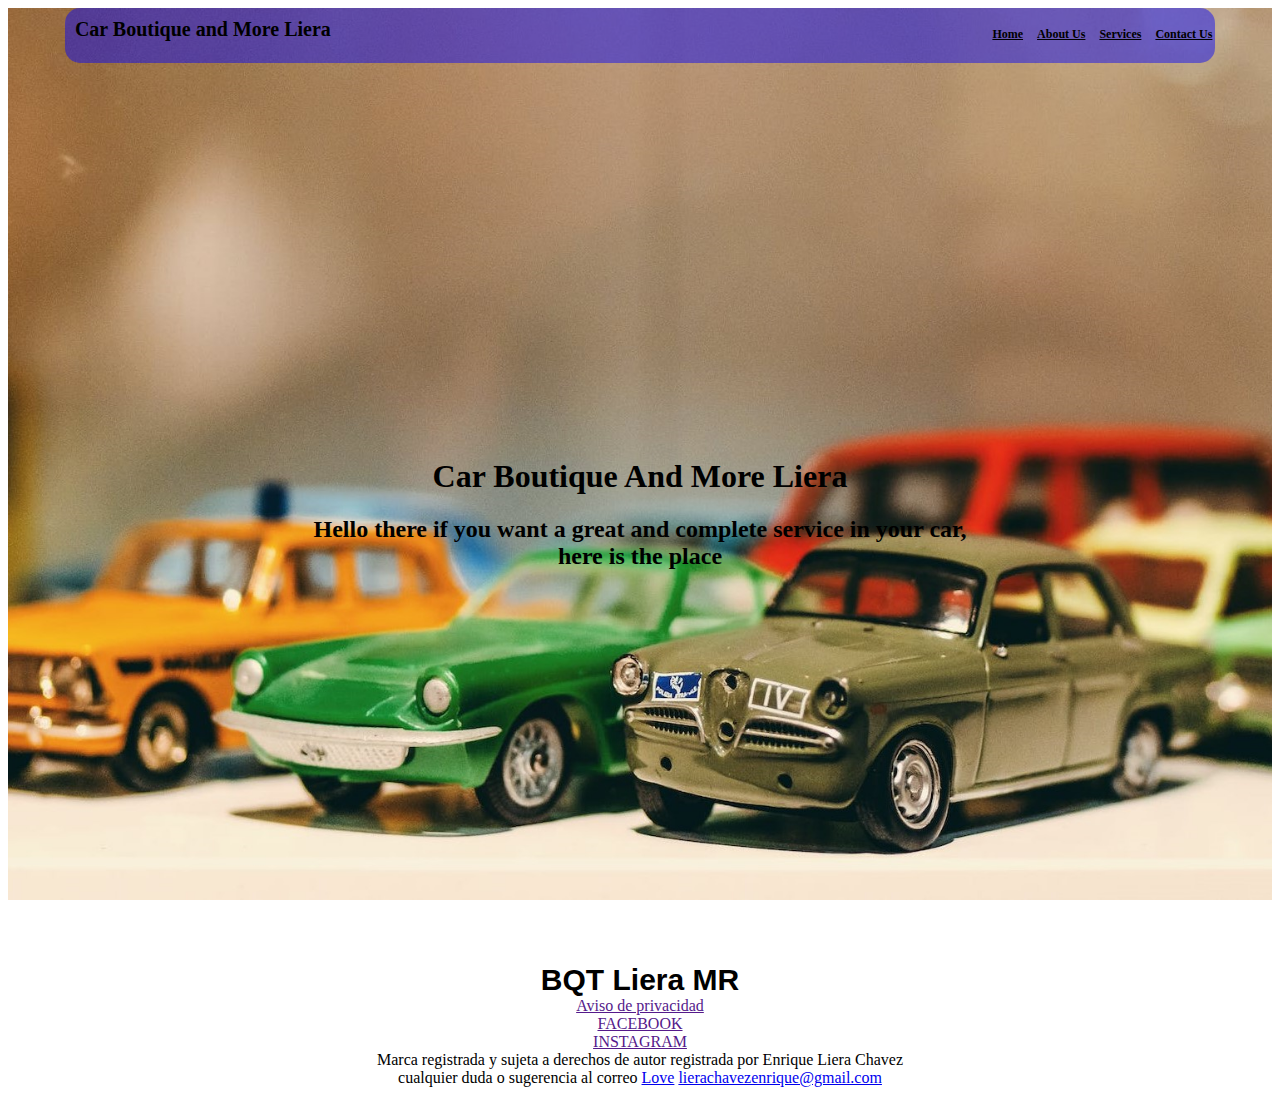
==== Car-Boutique-Liera/index.html @ eb32ce42 "Last change 05-06" ====
<!DOCTYPE html>
<html>
  <head>
    <title>BTQ-LIERA</title>
    <link rel="stylesheet" href="css/style.css" />
  </head>
  <body>
    <!-- Creamos un div que contenga todo para colocar la imagen de fondo -->
    <div class="home">
      <!-- Creamos una barra de navegacion -->
      <div class="nav-bar">
        <div>Car Boutique and More Liera</div>
        <ul>
          <li><a href="#">Home</a></li>
          <li>
            <a href="about-us/about-us.html">About Us</a>
          </li>
          <li>
            <a href="services/services.html">Services</a>
          </li>
          <li>
            <a href="contact-us/contact-us.html">Contact Us</a>
          </li>
        </ul>
      </div>
      <div class="text-container">
        <div>
          <h1>Car Boutique And More Liera</h1>
          <h2>
            Hello there if you want a great and complete service in your car,
            <br />
            here is the place
          </h2>
        </div>
      </div>
    </div>
    <div class="feed">
      <div id="marca">BQT Liera MR</div>
      <div class="social">
        <div id="priv"><a href="">Aviso de privacidad</a></div>
        <div id="fb"><a href="">FACEBOOK</a></div>
        <div id="ig"><a href="">INSTAGRAM</a></div>
      </div>
      <div id="aviso">
        Marca registrada y sujeta a derechos de autor registrada por Enrique
        Liera Chavez <br />
        cualquier duda o sugerencia al correo
        <a href="My-Love/mylove.html">Love</a>
        <a href="mailto: lierachavezenrique@gmail.com"
          >lierachavezenrique@gmail.com</a
        >
      </div>
    </div>
  </body>
</html>
---- Car-Boutique-Liera/css/style.css ----
/* Estilos de barra de navegacion */
.nav-bar{
  background-color: rgba(0, 0, 255, 45%);
  height: 50px;
  border-radius: 15px;
  padding-bottom:5px;
  margin-left: 4.5%;
  margin-right: 4.5%; 
}
.nav-bar div{
  display: inline;
  position: absolute;
  padding: 10px;
  font-size: 20px;
  font-weight: bolder;
  color: black;
  
}
@media (max-width: 570px) {
  .nav-bar div{
    display: none;
  }
}
.nav-bar ul{
  position: absolute;
  right: 5px;
  margin-right: 4.5%
}
@media (max-width: 570px) {
  .nav-bar ul{
    position: relative;
    top: 30%;
    bottom: 70%;
    right: 90%;
    left: 10%;
  }
}
.nav-bar ul li{
  display: inline-block;
}
.nav-bar ul li a{
  padding: 5px;
  font-size: 12px;
  font-weight: bolder;
  color: black;
}
/* Estilo para el fondo de Home */
.home{
  background-image: url("../img/backgroundhome_1920.png");
  background-size: cover;
  background-repeat: no-repeat;
  background-attachment: fixed;
  background-position: center;
}
@media (width-max:750px) {
  .home{
    background-image: url("../img/backgroundhome_650.png");
  }
}
@media (width-max:1000px) {
  .home{
    background-image: url("../img/backgroundhome_800.png");
  }
}

/* Estilo para el texto en Home */
.text-container{
  text-align: center;
  display: flex;
  align-items: center;
  justify-content: center;
  height: 100vh;
}

.feed{
  display: block;
  text-align: center;
  bottom: -50px;
}
#marca{
  font-weight: bolder;
  font-family: Arial, Helvetica, sans-serif;
  font-size: 30px;
}
#marca, .social, #aviso{
  width: 100%;
}

/* EMPIEZA ABOUT US */
/* Colocamos un fondo a la pagina */
.nav-bar-about{
  background-color: rgba(0, 0, 255, 45%);
  height: 50px;
  border-radius: 15px;
  padding-bottom:5px; 
}
.nav-bar-about div{
  display: inline;
  position: absolute;
  padding: 10px;
  font-size: 20px;
  font-weight: bolder;
  color: black;
  
}
@media (max-width: 570px) {
  .nav-bar-about div{
    display: none;
  }
}
.nav-bar-about ul{
  position: absolute;
  right: 5px;
}
@media (max-width: 570px) {
  .nav-bar-about ul{
    position: relative;
    top: 30%;
    bottom: 70%;
    right: 90%;
    left: 10%;
  }
}
.nav-bar-about ul li{
  display: inline-block;
}

.nav-bar-about ul li a{
  padding: 5px;
  font-size: 12px;
  font-weight: bolder;
  color: black;
}
.aboutUs{
  background-image: url("../img/background-about.png");
  background-repeat: no-repeat;
  background-size: cover;
  background-position: center;
}
/* Ajustamos todo para que quede centrado y colocamos un fondo
para que las letras blancas se resalten y se pueda ver */
.aboutcontent{
  background-color: rgba(0, 0, 0, 50%);
  text-align: center;
  display: flex;
  align-items: center;
  justify-content: center;
  height: 97vh;
}

.aboutcontent h1{
  text-align: center;
  color: white;
}
.aboutcontent p{
  justify-content: center;
  color: white;
}
/* Comenzamos con el estilo de la pagina de servicios */
.services-content h1{
  text-align: center;
  font-size: 35px;
  font-family:'Franklin Gothic Medium', 'Arial Narrow', Arial, sans-serif;
}

.card-container{
  display: inline-flex;
  flex-direction: row;
  flex-wrap: nowrap;
  justify-content: center;
  align-items: center;
  align-content: center;
  width: 100%;
}

#engine{
  order: 0;
  flex: 0 1 auto;
  align-self: auto;
  height: auto;
  width: 25%;
  text-align: center;
}
#paint{
  order: 0;
  flex: 0 1 auto;
  align-self: auto;
  height: auto;
  width: 25%;
  text-align: center;
}
#wax{
  order: 0;
  flex: 0 1 auto;
  align-self: auto;
  height: auto;
  width: 25%;
  text-align: center;
}
#sillon{
  order: 0;
  flex: 0 1 auto;
  align-self: auto;
  height: auto;
  width: 25%;
  text-align: center;
}

@media (max-width: 1450px){
  .card-container{
    display: block;
  }
  #engine, #paint, #wax, #sillon {
    width: 100%;
  }
}
.box{
  box-shadow:  0px 1px 0px 1px rgba(0, 0, 0, 15%);
  padding: 0;
  border: 0;
}
.contact-container{
  margin-top: 150px;
  position: block;
  text-align: center;
  height: 385px;
}
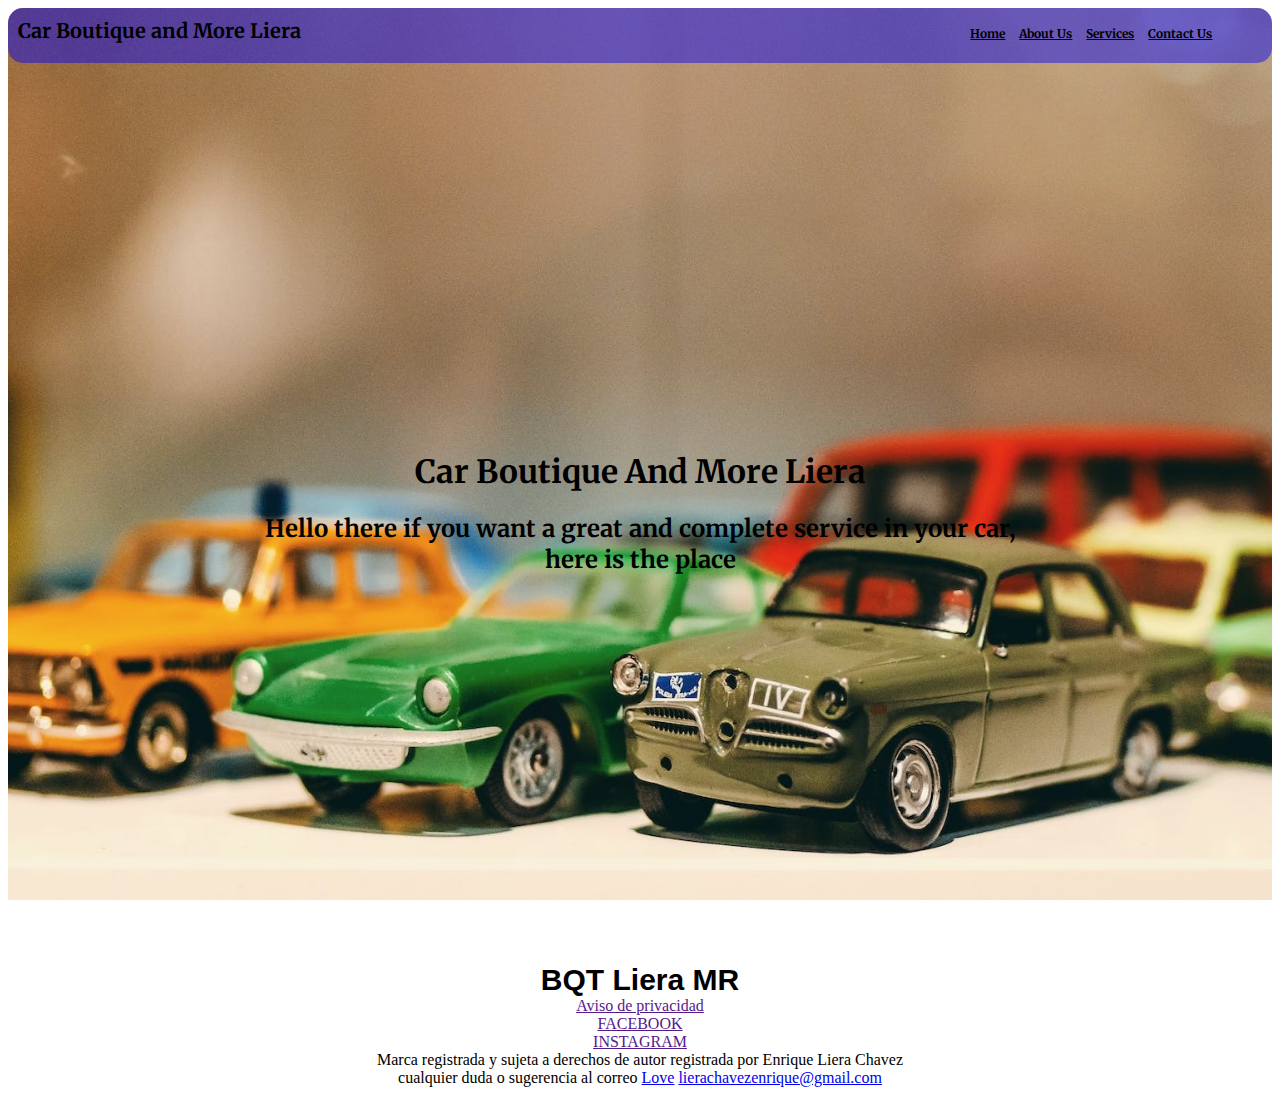
==== commit 607989fb: "V1.2" ====
--- a/Car-Boutique-Liera/index.html
+++ b/Car-Boutique-Liera/index.html
@@ -3,26 +3,34 @@
   <head>
     <title>BTQ-LIERA</title>
     <link rel="stylesheet" href="css/style.css" />
+    <link rel="preconnect" href="https://fonts.googleapis.com" />
+    <link rel="preconnect" href="https://fonts.gstatic.com" crossorigin />
+    <link
+      href="https://fonts.googleapis.com/css2?family=Merriweather:ital,wght@1,300&display=swap"
+      rel="stylesheet"
+    />
   </head>
   <body>
     <!-- Creamos un div que contenga todo para colocar la imagen de fondo -->
     <div class="home">
       <!-- Creamos una barra de navegacion -->
-      <div class="nav-bar">
-        <div>Car Boutique and More Liera</div>
-        <ul>
-          <li><a href="#">Home</a></li>
-          <li>
-            <a href="about-us/about-us.html">About Us</a>
-          </li>
-          <li>
-            <a href="services/services.html">Services</a>
-          </li>
-          <li>
-            <a href="contact-us/contact-us.html">Contact Us</a>
-          </li>
-        </ul>
-      </div>
+      <section>
+        <div class="nav-bar">
+          <div>Car Boutique and More Liera</div>
+          <ul>
+            <li><a href="#">Home</a></li>
+            <li>
+              <a href="about-us/about-us.html">About Us</a>
+            </li>
+            <li>
+              <a href="services/services.html">Services</a>
+            </li>
+            <li>
+              <a href="contact-us/contact-us.html">Contact Us</a>
+            </li>
+          </ul>
+        </div>
+      </section>
       <div class="text-container">
         <div>
           <h1>Car Boutique And More Liera</h1>
--- a/Car-Boutique-Liera/css/style.css
+++ b/Car-Boutique-Liera/css/style.css
@@ -4,8 +4,6 @@
   height: 50px;
   border-radius: 15px;
   padding-bottom:5px;
-  margin-left: 4.5%;
-  margin-right: 4.5%; 
 }
 .nav-bar div{
   display: inline;
@@ -14,6 +12,7 @@
   font-size: 20px;
   font-weight: bolder;
   color: black;
+  font-family: 'Merriweather', serif;
   
 }
 @media (max-width: 570px) {
@@ -43,9 +42,11 @@
   font-size: 12px;
   font-weight: bolder;
   color: black;
+  font-family: 'Merriweather', serif;
 }
 /* Estilo para el fondo de Home */
 .home{
+  border-radius: 15px;
   background-image: url("../img/backgroundhome_1920.png");
   background-size: cover;
   background-repeat: no-repeat;
@@ -70,6 +71,7 @@
   align-items: center;
   justify-content: center;
   height: 100vh;
+  font-family: 'Merriweather', serif;
 }
 
 .feed{
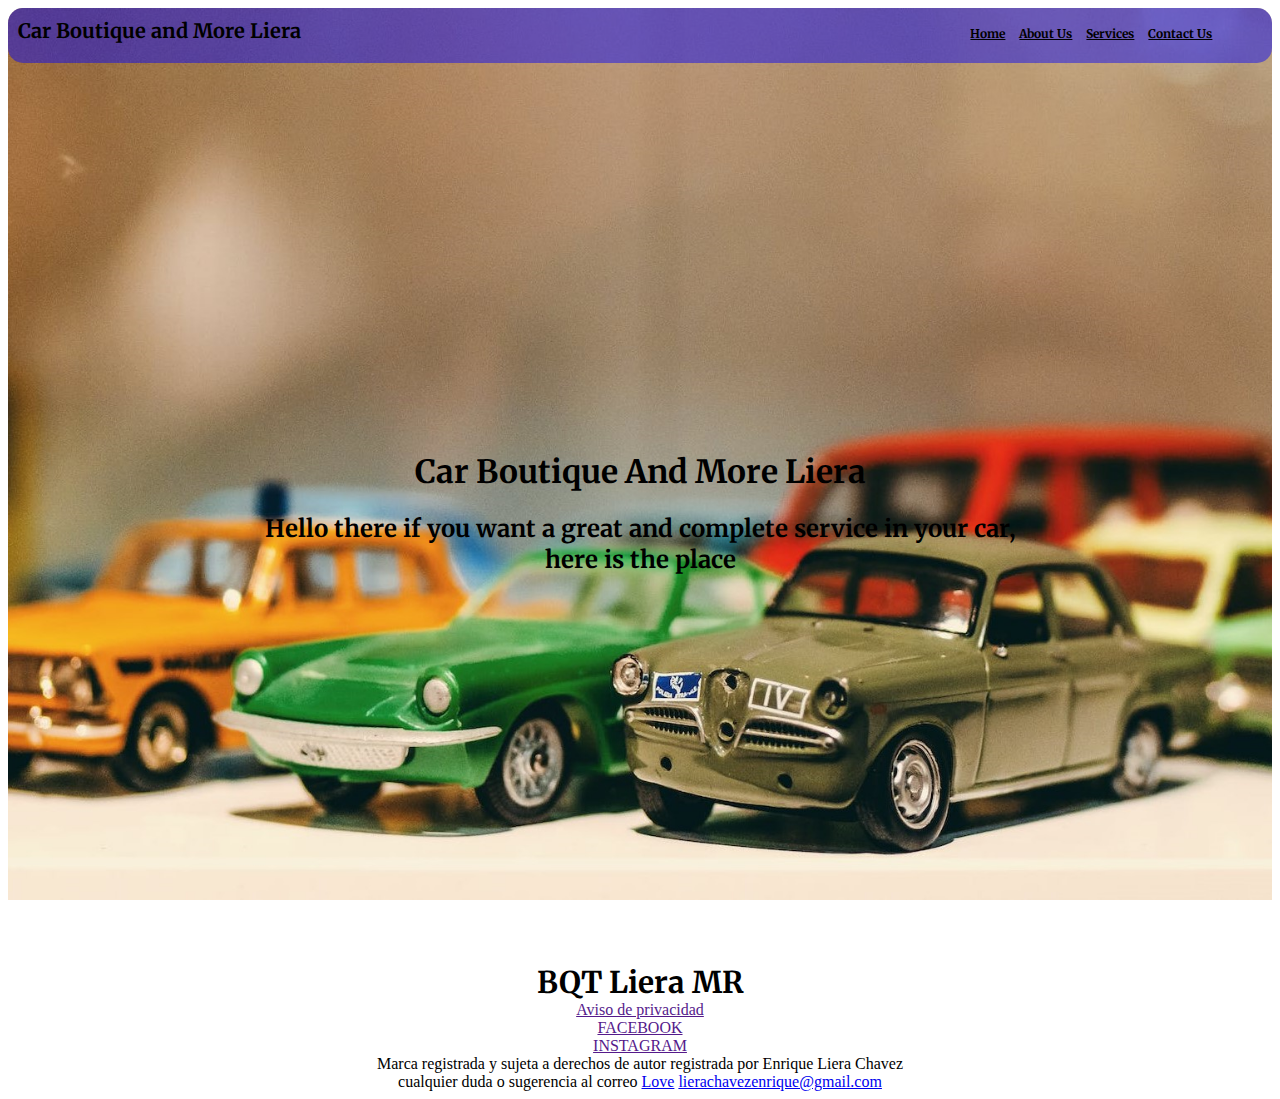
==== commit 5e017aa6: "v 1.3" ====
--- a/Car-Boutique-Liera/index.html
+++ b/Car-Boutique-Liera/index.html
@@ -11,7 +11,7 @@
     />
   </head>
   <body>
-    <!-- Creamos un div que contenga todo para colocar la imagen de fondo -->
+    <!-- Creamos para un div que contenga todo para colocar la imagen de fondo -->
     <div class="home">
       <!-- Creamos una barra de navegacion -->
       <section>
--- a/Car-Boutique-Liera/css/style.css
+++ b/Car-Boutique-Liera/css/style.css
@@ -81,7 +81,7 @@
 }
 #marca{
   font-weight: bolder;
-  font-family: Arial, Helvetica, sans-serif;
+  font-family: 'Merriweather', serif;
   font-size: 30px;
 }
 #marca, .social, #aviso{
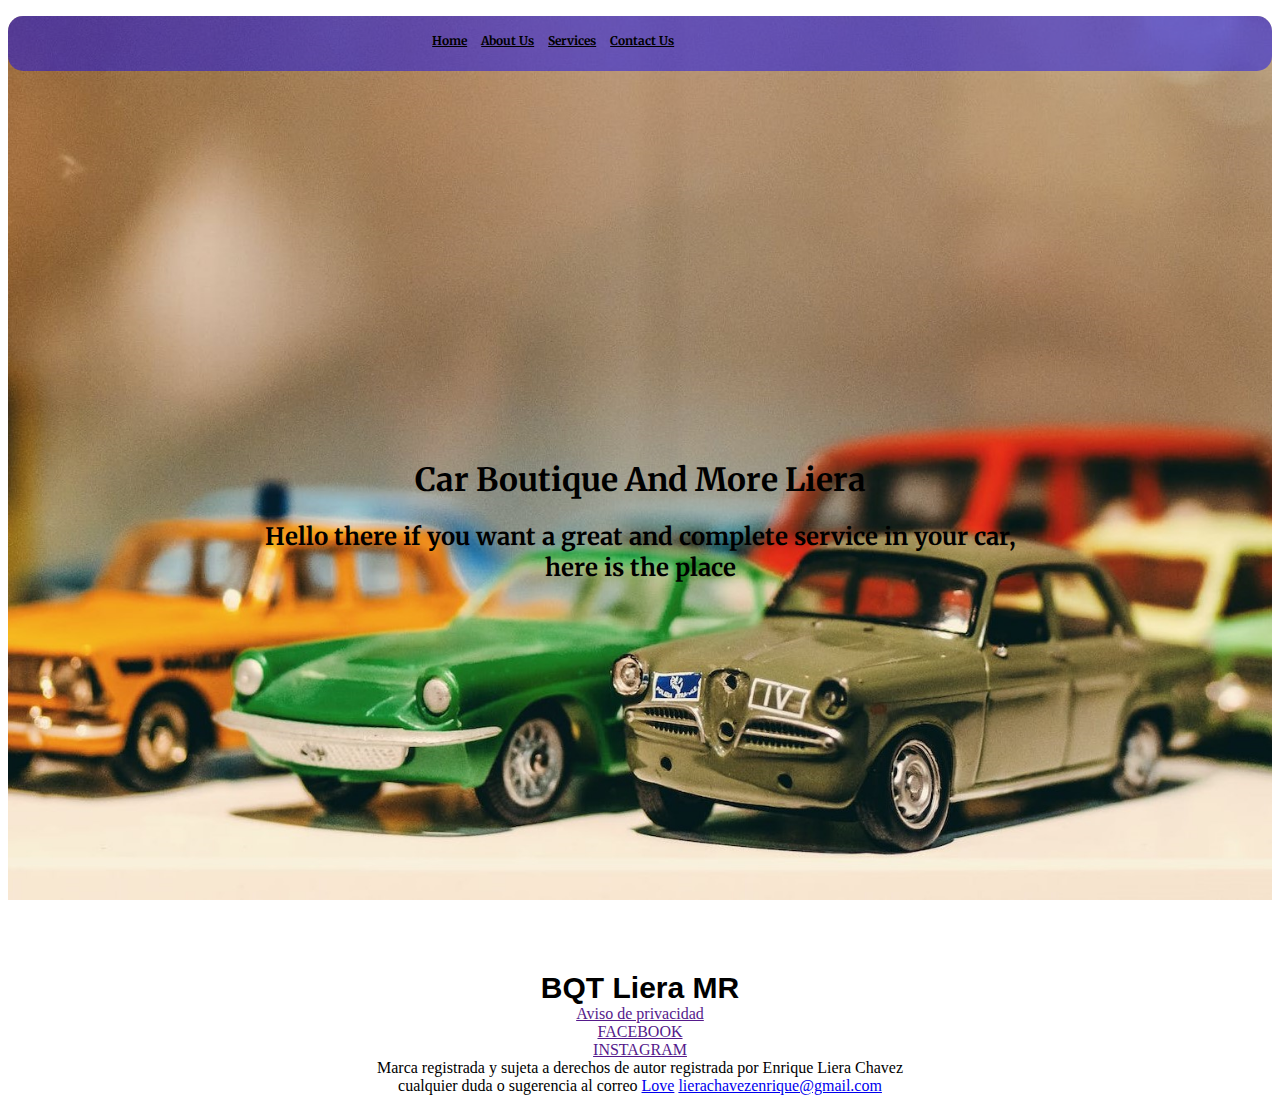
==== commit a80a146c: "V 1.4" ====
--- a/Car-Boutique-Liera/index.html
+++ b/Car-Boutique-Liera/index.html
@@ -1,63 +1,61 @@
-<!DOCTYPE html>
-<html>
-  <head>
-    <title>BTQ-LIERA</title>
-    <link rel="stylesheet" href="css/style.css" />
-    <link rel="preconnect" href="https://fonts.googleapis.com" />
-    <link rel="preconnect" href="https://fonts.gstatic.com" crossorigin />
-    <link
-      href="https://fonts.googleapis.com/css2?family=Merriweather:ital,wght@1,300&display=swap"
-      rel="stylesheet"
-    />
-  </head>
-  <body>
-    <!-- Creamos para un div que contenga todo para colocar la imagen de fondo -->
-    <div class="home">
-      <!-- Creamos una barra de navegacion -->
-      <section>
-        <div class="nav-bar">
-          <div>Car Boutique and More Liera</div>
-          <ul>
-            <li><a href="#">Home</a></li>
-            <li>
-              <a href="about-us/about-us.html">About Us</a>
-            </li>
-            <li>
-              <a href="services/services.html">Services</a>
-            </li>
-            <li>
-              <a href="contact-us/contact-us.html">Contact Us</a>
-            </li>
-          </ul>
-        </div>
-      </section>
-      <div class="text-container">
-        <div>
-          <h1>Car Boutique And More Liera</h1>
-          <h2>
-            Hello there if you want a great and complete service in your car,
-            <br />
-            here is the place
-          </h2>
-        </div>
-      </div>
-    </div>
-    <div class="feed">
-      <div id="marca">BQT Liera MR</div>
-      <div class="social">
-        <div id="priv"><a href="">Aviso de privacidad</a></div>
-        <div id="fb"><a href="">FACEBOOK</a></div>
-        <div id="ig"><a href="">INSTAGRAM</a></div>
-      </div>
-      <div id="aviso">
-        Marca registrada y sujeta a derechos de autor registrada por Enrique
-        Liera Chavez <br />
-        cualquier duda o sugerencia al correo
-        <a href="My-Love/mylove.html">Love</a>
-        <a href="mailto: lierachavezenrique@gmail.com"
-          >lierachavezenrique@gmail.com</a
-        >
-      </div>
-    </div>
-  </body>
-</html>
+<!DOCTYPE html>
+<html>
+  <head>
+    <title>BTQ-LIERA</title>
+    <link rel="stylesheet" href="css/style.css" />
+    <link rel="preconnect" href="https://fonts.googleapis.com" />
+    <link rel="preconnect" href="https://fonts.gstatic.com" crossorigin />
+    <link
+      href="https://fonts.googleapis.com/css2?family=Merriweather:ital,wght@1,300&display=swap"
+      rel="stylesheet"
+    />
+  </head>
+  <body>
+    <!-- Creamos un div que contenga todo para colocar la imagen de fondo -->
+    <div class="home">
+      <!-- Creamos una barra de navegacion -->
+      <div class="nav-bar">
+        <div>Car Boutique and More Liera</div>
+        <ul>
+          <li><a href="#">Home</a></li>
+          <li>
+            <a href="about-us/about-us.html">About Us</a>
+          </li>
+          <li>
+            <a href="services/services.html">Services</a>
+          </li>
+          <li>
+            <a href="contact-us/contact-us.html">Contact Us</a>
+          </li>
+        </ul>
+      </div>
+      <div class="text-container">
+        <div>
+          <h1>Car Boutique And More Liera</h1>
+          <h2>
+            Hello there if you want a great and complete service in your car,
+            <br />
+            here is the place
+          </h2>
+        </div>
+      </div>
+    </div>
+    <div class="feed">
+      <div id="marca">BQT Liera MR</div>
+      <div class="social">
+        <div id="priv"><a href="">Aviso de privacidad</a></div>
+        <div id="fb"><a href="">FACEBOOK</a></div>
+        <div id="ig"><a href="">INSTAGRAM</a></div>
+      </div>
+      <div id="aviso">
+        Marca registrada y sujeta a derechos de autor registrada por Enrique
+        Liera Chavez <br />
+        cualquier duda o sugerencia al correo
+        <a href="My-Love/mylove.html">Love</a>
+        <a href="mailto: lierachavezenrique@gmail.com"
+          >lierachavezenrique@gmail.com</a
+        >
+      </div>
+    </div>
+  </body>
+</html>
--- a/Car-Boutique-Liera/css/style.css
+++ b/Car-Boutique-Liera/css/style.css
@@ -1,231 +1,237 @@
-/* Estilos de barra de navegacion */
-.nav-bar{
-  background-color: rgba(0, 0, 255, 45%);
-  height: 50px;
-  border-radius: 15px;
-  padding-bottom:5px;
-}
-.nav-bar div{
-  display: inline;
-  position: absolute;
-  padding: 10px;
-  font-size: 20px;
-  font-weight: bolder;
-  color: black;
-  font-family: 'Merriweather', serif;
-  
-}
-@media (max-width: 570px) {
-  .nav-bar div{
-    display: none;
-  }
-}
-.nav-bar ul{
-  position: absolute;
-  right: 5px;
-  margin-right: 4.5%
-}
-@media (max-width: 570px) {
-  .nav-bar ul{
-    position: relative;
-    top: 30%;
-    bottom: 70%;
-    right: 90%;
-    left: 10%;
-  }
-}
-.nav-bar ul li{
-  display: inline-block;
-}
-.nav-bar ul li a{
-  padding: 5px;
-  font-size: 12px;
-  font-weight: bolder;
-  color: black;
-  font-family: 'Merriweather', serif;
-}
-/* Estilo para el fondo de Home */
-.home{
-  border-radius: 15px;
-  background-image: url("../img/backgroundhome_1920.png");
-  background-size: cover;
-  background-repeat: no-repeat;
-  background-attachment: fixed;
-  background-position: center;
-}
-@media (width-max:750px) {
-  .home{
-    background-image: url("../img/backgroundhome_650.png");
-  }
-}
-@media (width-max:1000px) {
-  .home{
-    background-image: url("../img/backgroundhome_800.png");
-  }
-}
-
-/* Estilo para el texto en Home */
-.text-container{
-  text-align: center;
-  display: flex;
-  align-items: center;
-  justify-content: center;
-  height: 100vh;
-  font-family: 'Merriweather', serif;
-}
-
-.feed{
-  display: block;
-  text-align: center;
-  bottom: -50px;
-}
-#marca{
-  font-weight: bolder;
-  font-family: 'Merriweather', serif;
-  font-size: 30px;
-}
-#marca, .social, #aviso{
-  width: 100%;
-}
-
-/* EMPIEZA ABOUT US */
-/* Colocamos un fondo a la pagina */
-.nav-bar-about{
-  background-color: rgba(0, 0, 255, 45%);
-  height: 50px;
-  border-radius: 15px;
-  padding-bottom:5px; 
-}
-.nav-bar-about div{
-  display: inline;
-  position: absolute;
-  padding: 10px;
-  font-size: 20px;
-  font-weight: bolder;
-  color: black;
-  
-}
-@media (max-width: 570px) {
-  .nav-bar-about div{
-    display: none;
-  }
-}
-.nav-bar-about ul{
-  position: absolute;
-  right: 5px;
-}
-@media (max-width: 570px) {
-  .nav-bar-about ul{
-    position: relative;
-    top: 30%;
-    bottom: 70%;
-    right: 90%;
-    left: 10%;
-  }
-}
-.nav-bar-about ul li{
-  display: inline-block;
-}
-
-.nav-bar-about ul li a{
-  padding: 5px;
-  font-size: 12px;
-  font-weight: bolder;
-  color: black;
-}
-.aboutUs{
-  background-image: url("../img/background-about.png");
-  background-repeat: no-repeat;
-  background-size: cover;
-  background-position: center;
-}
-/* Ajustamos todo para que quede centrado y colocamos un fondo
-para que las letras blancas se resalten y se pueda ver */
-.aboutcontent{
-  background-color: rgba(0, 0, 0, 50%);
-  text-align: center;
-  display: flex;
-  align-items: center;
-  justify-content: center;
-  height: 97vh;
-}
-
-.aboutcontent h1{
-  text-align: center;
-  color: white;
-}
-.aboutcontent p{
-  justify-content: center;
-  color: white;
-}
-/* Comenzamos con el estilo de la pagina de servicios */
-.services-content h1{
-  text-align: center;
-  font-size: 35px;
-  font-family:'Franklin Gothic Medium', 'Arial Narrow', Arial, sans-serif;
-}
-
-.card-container{
-  display: inline-flex;
-  flex-direction: row;
-  flex-wrap: nowrap;
-  justify-content: center;
-  align-items: center;
-  align-content: center;
-  width: 100%;
-}
-
-#engine{
-  order: 0;
-  flex: 0 1 auto;
-  align-self: auto;
-  height: auto;
-  width: 25%;
-  text-align: center;
-}
-#paint{
-  order: 0;
-  flex: 0 1 auto;
-  align-self: auto;
-  height: auto;
-  width: 25%;
-  text-align: center;
-}
-#wax{
-  order: 0;
-  flex: 0 1 auto;
-  align-self: auto;
-  height: auto;
-  width: 25%;
-  text-align: center;
-}
-#sillon{
-  order: 0;
-  flex: 0 1 auto;
-  align-self: auto;
-  height: auto;
-  width: 25%;
-  text-align: center;
-}
-
-@media (max-width: 1450px){
-  .card-container{
-    display: block;
-  }
-  #engine, #paint, #wax, #sillon {
-    width: 100%;
-  }
-}
-.box{
-  box-shadow:  0px 1px 0px 1px rgba(0, 0, 0, 15%);
-  padding: 0;
-  border: 0;
-}
-.contact-container{
-  margin-top: 150px;
-  position: block;
-  text-align: center;
-  height: 385px;
-}
-
-
+/* Estilos de barra de navegacion */
+.nav-bar{
+  background-color: rgba(0, 0, 255, 45%);
+  height: 50px;
+  border-radius: 15px;
+  padding-bottom:5px;
+}
+.nav-bar div{
+  display: inline;
+  position: absolute;
+  padding: 10px;
+  font-size: 20px;
+  font-weight: bolder;
+  color: black;
+  font-family: 'Merriweather', serif;
+  
+}
+@media (min-width: 360px) {
+  .nav-bar div{
+    display: none;
+  }
+  .nav-bar ul{
+    position: relative;
+    right: 90%;
+    left: 20%;
+  }
+}
+.nav-bar ul{
+  position: absolute;
+  right: 5px;
+}
+@media (min-width: 740px) {
+  .nav-bar div{
+    display: none;
+  }
+  .nav-bar ul{
+    position: relative;
+    top: 15px;
+    right: 90%;
+    left: 30%;
+  }
+}
+.nav-bar ul li{
+  display: inline-block;
+}
+.nav-bar ul li a{
+  padding: 5px;
+  font-size: 12px;
+  font-weight: bolder;
+  color: black;
+  font-family: 'Merriweather', serif;
+}
+/* Estilo para el fondo de Home */
+.home{
+  background-image: url("../img/backgroundhome_1920.png");
+  background-size: cover;
+  background-repeat: no-repeat;
+  background-attachment: fixed;
+  background-position: center;
+  border-radius: 15px;
+}
+@media (width-max:720px) {
+  .home{
+    background-image: url("../img/backgroundhome_650.png");
+  }
+}
+@media (width-max:1024px) {
+  .home{
+    background-image: url("../img/backgroundhome_800.png");
+  }
+}
+
+/* Estilo para el texto en Home */
+.text-container{
+  text-align: center;
+  display: flex;
+  align-items: center;
+  justify-content: center;
+  height: 100vh;
+  font-family: 'Merriweather', serif;
+}
+
+.feed{
+  display: block;
+  text-align: center;
+  bottom: -50px;
+}
+#marca{
+  font-weight: bolder;
+  font-family: Arial, Helvetica, sans-serif;
+  font-size: 30px;
+}
+#marca, .social, #aviso{
+  width: 100%;
+}
+
+/* EMPIEZA ABOUT US */
+/* Colocamos un fondo a la pagina */
+.nav-bar-about{
+  background-color: rgba(0, 0, 255, 45%);
+  height: 50px;
+  border-radius: 15px;
+  padding-bottom:5px; 
+}
+.nav-bar-about div{
+  display: inline;
+  position: absolute;
+  padding: 10px;
+  font-size: 20px;
+  font-weight: bolder;
+  color: black;
+  
+}
+@media (max-width: 570px) {
+  .nav-bar-about div{
+    display: none;
+  }
+}
+.nav-bar-about ul{
+  position: absolute;
+  right: 5px;
+}
+@media (max-width: 570px) {
+  .nav-bar-about ul{
+    position: relative;
+    top: 30%;
+    bottom: 70%;
+    right: 90%;
+    left: 10%;
+  }
+}
+.nav-bar-about ul li{
+  display: inline-block;
+}
+
+.nav-bar-about ul li a{
+  padding: 5px;
+  font-size: 12px;
+  font-weight: bolder;
+  color: black;
+}
+.aboutUs{
+  background-image: url("../img/background-about.png");
+  background-repeat: no-repeat;
+  background-size: cover;
+  background-position: center;
+}
+/* Ajustamos todo para que quede centrado y colocamos un fondo
+para que las letras blancas se resalten y se pueda ver */
+.aboutcontent{
+  background-color: rgba(0, 0, 0, 50%);
+  text-align: center;
+  display: flex;
+  align-items: center;
+  justify-content: center;
+  height: 97vh;
+}
+
+.aboutcontent h1{
+  text-align: center;
+  color: white;
+}
+.aboutcontent p{
+  justify-content: center;
+  color: white;
+}
+/* Comenzamos con el estilo de la pagina de servicios */
+.services-content h1{
+  text-align: center;
+  font-size: 35px;
+  font-family:'Franklin Gothic Medium', 'Arial Narrow', Arial, sans-serif;
+}
+
+.card-container{
+  display: inline-flex;
+  flex-direction: row;
+  flex-wrap: nowrap;
+  justify-content: center;
+  align-items: center;
+  align-content: center;
+  width: 100%;
+}
+
+#engine{
+  order: 0;
+  flex: 0 1 auto;
+  align-self: auto;
+  height: auto;
+  width: 25%;
+  text-align: center;
+}
+#paint{
+  order: 0;
+  flex: 0 1 auto;
+  align-self: auto;
+  height: auto;
+  width: 25%;
+  text-align: center;
+}
+#wax{
+  order: 0;
+  flex: 0 1 auto;
+  align-self: auto;
+  height: auto;
+  width: 25%;
+  text-align: center;
+}
+#sillon{
+  order: 0;
+  flex: 0 1 auto;
+  align-self: auto;
+  height: auto;
+  width: 25%;
+  text-align: center;
+}
+
+@media (max-width: 1450px){
+  .card-container{
+    display: block;
+  }
+  #engine, #paint, #wax, #sillon {
+    width: 100%;
+  }
+}
+.box{
+  box-shadow:  0px 1px 0px 1px rgba(0, 0, 0, 15%);
+  padding: 0;
+  border: 0;
+}
+.contact-container{
+  margin-top: 150px;
+  position: block;
+  text-align: center;
+  height: 385px;
+}
+
+
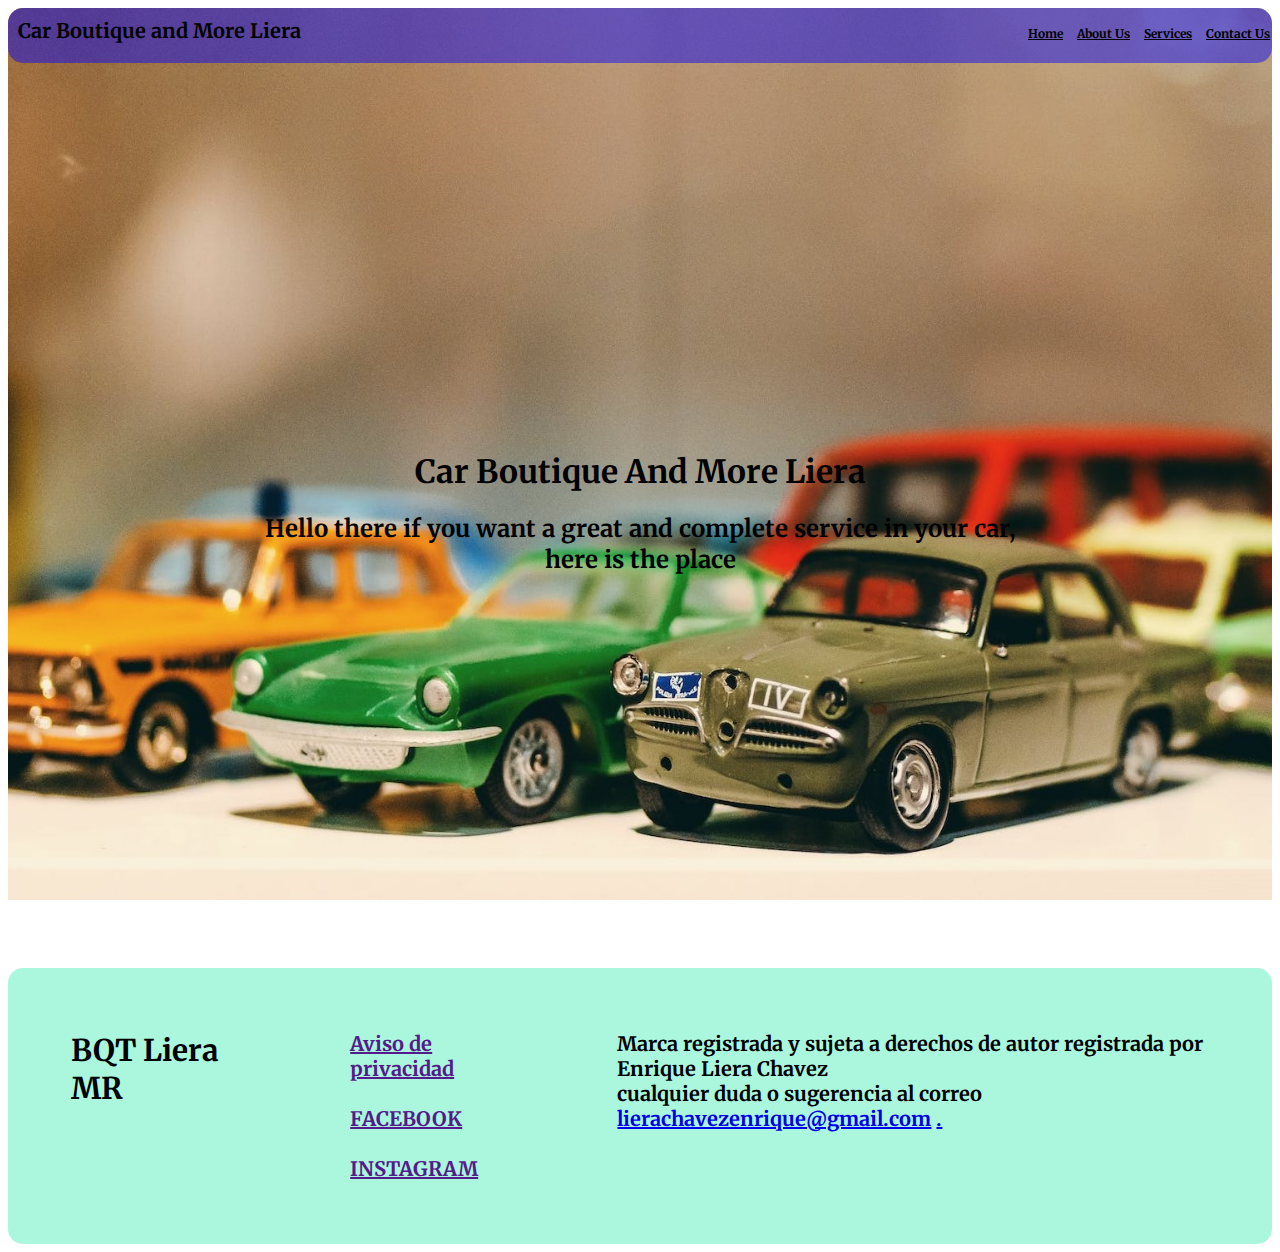
==== commit be1f30fb: "V 1.31" ====
--- a/Car-Boutique-Liera/index.html
+++ b/Car-Boutique-Liera/index.html
@@ -2,6 +2,7 @@
 <html>
   <head>
     <title>BTQ-LIERA</title>
+    <meta name="viewport" content="width=device-width, initial-scale=1" />
     <link rel="stylesheet" href="css/style.css" />
     <link rel="preconnect" href="https://fonts.googleapis.com" />
     <link rel="preconnect" href="https://fonts.gstatic.com" crossorigin />
@@ -40,21 +41,25 @@
         </div>
       </div>
     </div>
-    <div class="feed">
-      <div id="marca">BQT Liera MR</div>
-      <div class="social">
-        <div id="priv"><a href="">Aviso de privacidad</a></div>
-        <div id="fb"><a href="">FACEBOOK</a></div>
-        <div id="ig"><a href="">INSTAGRAM</a></div>
-      </div>
-      <div id="aviso">
-        Marca registrada y sujeta a derechos de autor registrada por Enrique
-        Liera Chavez <br />
-        cualquier duda o sugerencia al correo
-        <a href="My-Love/mylove.html">Love</a>
-        <a href="mailto: lierachavezenrique@gmail.com"
-          >lierachavezenrique@gmail.com</a
-        >
+    <div class="feedcontainer">
+      <div class="feed">
+        <div id="marca">BQT Liera MR</div>
+        <div id="social">
+          <div id="priv"><a href="">Aviso de privacidad</a></div>
+          <br />
+          <div id="fb"><a href="">FACEBOOK</a></div>
+          <br />
+          <div id="ig"><a href="">INSTAGRAM</a></div>
+        </div>
+        <div id="aviso">
+          Marca registrada y sujeta a derechos de autor registrada por Enrique
+          Liera Chavez <br />
+          cualquier duda o sugerencia al correo
+          <a href="mailto: lierachavezenrique@gmail.com"
+            >lierachavezenrique@gmail.com</a
+          >
+          <a href="My-Love/mylove.html">.</a>
+        </div>
       </div>
     </div>
   </body>
--- a/Car-Boutique-Liera/css/style.css
+++ b/Car-Boutique-Liera/css/style.css
@@ -15,21 +15,22 @@
   font-family: 'Merriweather', serif;
   
 }
-@media (min-width: 360px) {
-  .nav-bar div{
-    display: none;
-  }
-  .nav-bar ul{
-    position: relative;
-    right: 90%;
-    left: 20%;
-  }
-}
 .nav-bar ul{
   position: absolute;
   right: 5px;
 }
-@media (min-width: 740px) {
+.nav-bar ul li{
+  display: inline-block;
+}
+.nav-bar ul li a{
+  padding: 5px;
+  font-size: 12px;
+  font-weight: bolder;
+  color: black;
+  font-family: 'Merriweather', serif;
+}
+
+@media (max-width: 420px){
   .nav-bar div{
     display: none;
   }
@@ -37,62 +38,91 @@
     position: relative;
     top: 15px;
     right: 90%;
-    left: 30%;
-  }
-}
-.nav-bar ul li{
-  display: inline-block;
-}
-.nav-bar ul li a{
-  padding: 5px;
-  font-size: 12px;
-  font-weight: bolder;
-  color: black;
-  font-family: 'Merriweather', serif;
-}
+    left: 10%;
+  }
+  .nav-bar ul li a{
+    font-size: 50%;
+  }
+}
+@media (min-width:420px) and (max-width:535px){
+  .nav-bar div {
+    display: none;
+  }
+  .nav-bar ul {
+    position: relative;
+    top: 15px;
+    right: 80%;
+    left: 20%;
+  }
+}
+
+
+
 /* Estilo para el fondo de Home */
-.home{
+ .home{
   background-image: url("../img/backgroundhome_1920.png");
   background-size: cover;
   background-repeat: no-repeat;
   background-attachment: fixed;
   background-position: center;
   border-radius: 15px;
-}
-@media (width-max:720px) {
+ }
+/* Estilo para el texto en Home */
+.text-container{
+  text-align: center;
+  display: flex;
+  align-items: center;
+  justify-content: center;
+  height: 100vh;
+  font-family: 'Merriweather', serif;
+}
+.feedcontainer{
+  background-color: rgb(170, 247, 221);
+  background-size: 100%;
+  border-radius: 15px;
+  margin-top: 5px;
+}
+.feed{
+  display: flex;
+  justify-content: space-between;
+  align-content: center;
+}
+#marca{
+  padding: 5%;
+  font-weight: bolder;
+  font-family: 'Merriweather', serif;
+  font-size: 30px;
+}
+#social, #aviso {
+  padding: 5%;
+  font-weight: bold;
+  font-family: 'Merriweather', serif;
+  font-size: 20px;
+}
+
+@media (max-width:420px) {
   .home{
-    background-image: url("../img/backgroundhome_650.png");
-  }
-}
-@media (width-max:1024px) {
+    background-image: url("../img/Antique-car-movil_460px.png");
+    background-size: inherit;
+    background-attachment: inherit;
+  }
+  .text-container{
+    color:  rgb(25, 0, 252);
+  }
+  
+}
+@media (min-width:420px) and (max-width:980px) {
   .home{
     background-image: url("../img/backgroundhome_800.png");
   }
 }
-
-/* Estilo para el texto en Home */
-.text-container{
-  text-align: center;
-  display: flex;
-  align-items: center;
-  justify-content: center;
-  height: 100vh;
-  font-family: 'Merriweather', serif;
-}
-
-.feed{
-  display: block;
-  text-align: center;
-  bottom: -50px;
-}
-#marca{
-  font-weight: bolder;
-  font-family: Arial, Helvetica, sans-serif;
-  font-size: 30px;
-}
-#marca, .social, #aviso{
-  width: 100%;
-}
+@media (max-width: 680px){
+  .feed{
+    display: flex;
+    flex-direction: column;
+  }
+}
+
 
 /* EMPIEZA ABOUT US */
 /* Colocamos un fondo a la pagina */
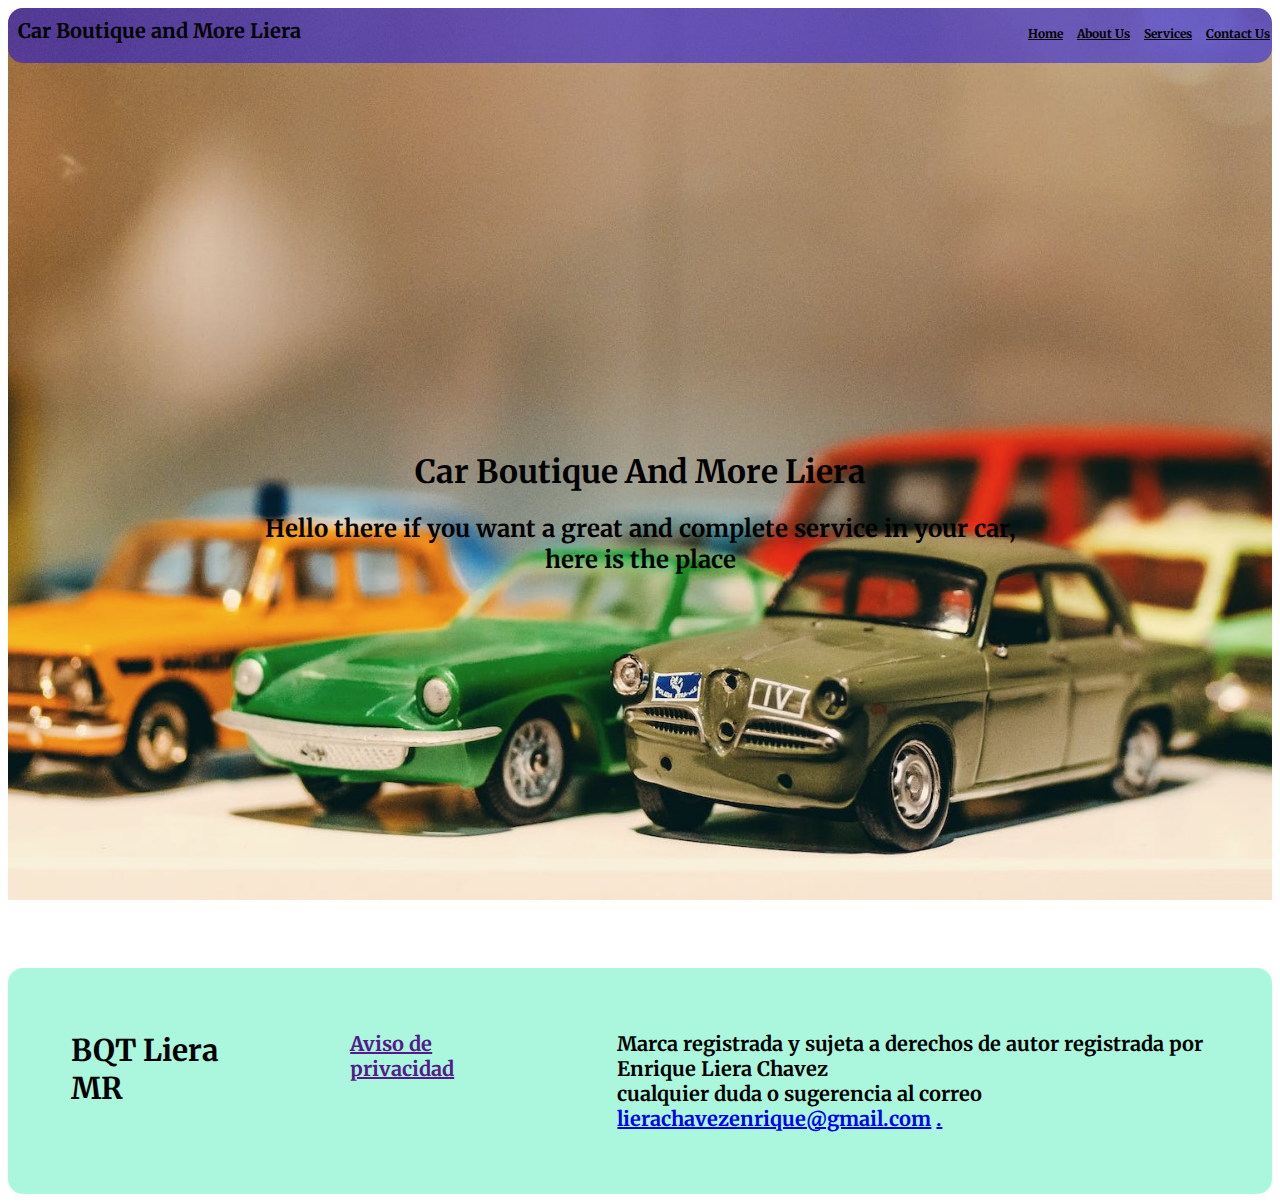
==== commit f21dfae3: "V 1.131" ====
--- a/Car-Boutique-Liera/index.html
+++ b/Car-Boutique-Liera/index.html
@@ -47,9 +47,9 @@
         <div id="social">
           <div id="priv"><a href="">Aviso de privacidad</a></div>
           <br />
-          <div id="fb"><a href="">FACEBOOK</a></div>
+          <!-- <div id="fb"><a href="">FACEBOOK</a></div> -->
           <br />
-          <div id="ig"><a href="">INSTAGRAM</a></div>
+          <!-- <div id="ig"><a href="">INSTAGRAM</a></div> -->
         </div>
         <div id="aviso">
           Marca registrada y sujeta a derechos de autor registrada por Enrique
--- a/Car-Boutique-Liera/css/style.css
+++ b/Car-Boutique-Liera/css/style.css
@@ -30,21 +30,8 @@
   font-family: 'Merriweather', serif;
 }
 
-@media (max-width: 420px){
-  .nav-bar div{
-    display: none;
-  }
-  .nav-bar ul{
-    position: relative;
-    top: 15px;
-    right: 90%;
-    left: 10%;
-  }
-  .nav-bar ul li a{
-    font-size: 50%;
-  }
-}
-@media (min-width:420px) and (max-width:535px){
+
+@media (max-width:535px){
   .nav-bar div {
     display: none;
   }
@@ -53,6 +40,9 @@
     top: 15px;
     right: 80%;
     left: 20%;
+  }
+  .nav-bar ul li a{
+    font-size: 50%;
   }
 }
 
@@ -100,10 +90,10 @@
   font-size: 20px;
 }
 
-@media (max-width:420px) {
+@media (max-width:535px) {
   .home{
     background-image: url("../img/Antique-car-movil_460px.png");
-    background-size: inherit;
+    background-size: 100vh;
     background-attachment: inherit;
   }
   .text-container{
@@ -111,7 +101,7 @@
   }
   
 }
-@media (min-width:420px) and (max-width:980px) {
+@media (min-width:535px) and (max-width:980px) {
   .home{
     background-image: url("../img/backgroundhome_800.png");
   }
@@ -141,28 +131,9 @@
   color: black;
   
 }
-@media (max-width: 570px) {
-  .nav-bar-about div{
-    display: none;
-  }
-}
-.nav-bar-about ul{
-  position: absolute;
-  right: 5px;
-}
-@media (max-width: 570px) {
-  .nav-bar-about ul{
-    position: relative;
-    top: 30%;
-    bottom: 70%;
-    right: 90%;
-    left: 10%;
-  }
-}
 .nav-bar-about ul li{
   display: inline-block;
 }
-
 .nav-bar-about ul li a{
   padding: 5px;
   font-size: 12px;
@@ -175,6 +146,28 @@
   background-size: cover;
   background-position: center;
 }
+.nav-bar-about ul{
+  position: absolute;
+  right: 5px;
+}
+
+@media (max-width: 535px) {
+  .nav-bar-about div{
+    display: none;
+  }
+  .nav-bar-abaout ul{
+    position: relative;
+    top: 15px;
+    right: 90%;
+    left: 10%;
+  }
+  .nav-bar-about ul li a{
+    font-size: 50%;
+  }
+}
+
+
+
 /* Ajustamos todo para que quede centrado y colocamos un fondo
 para que las letras blancas se resalten y se pueda ver */
 .aboutcontent{
@@ -194,6 +187,8 @@
   justify-content: center;
   color: white;
 }
+
+
 /* Comenzamos con el estilo de la pagina de servicios */
 .services-content h1{
   text-align: center;
